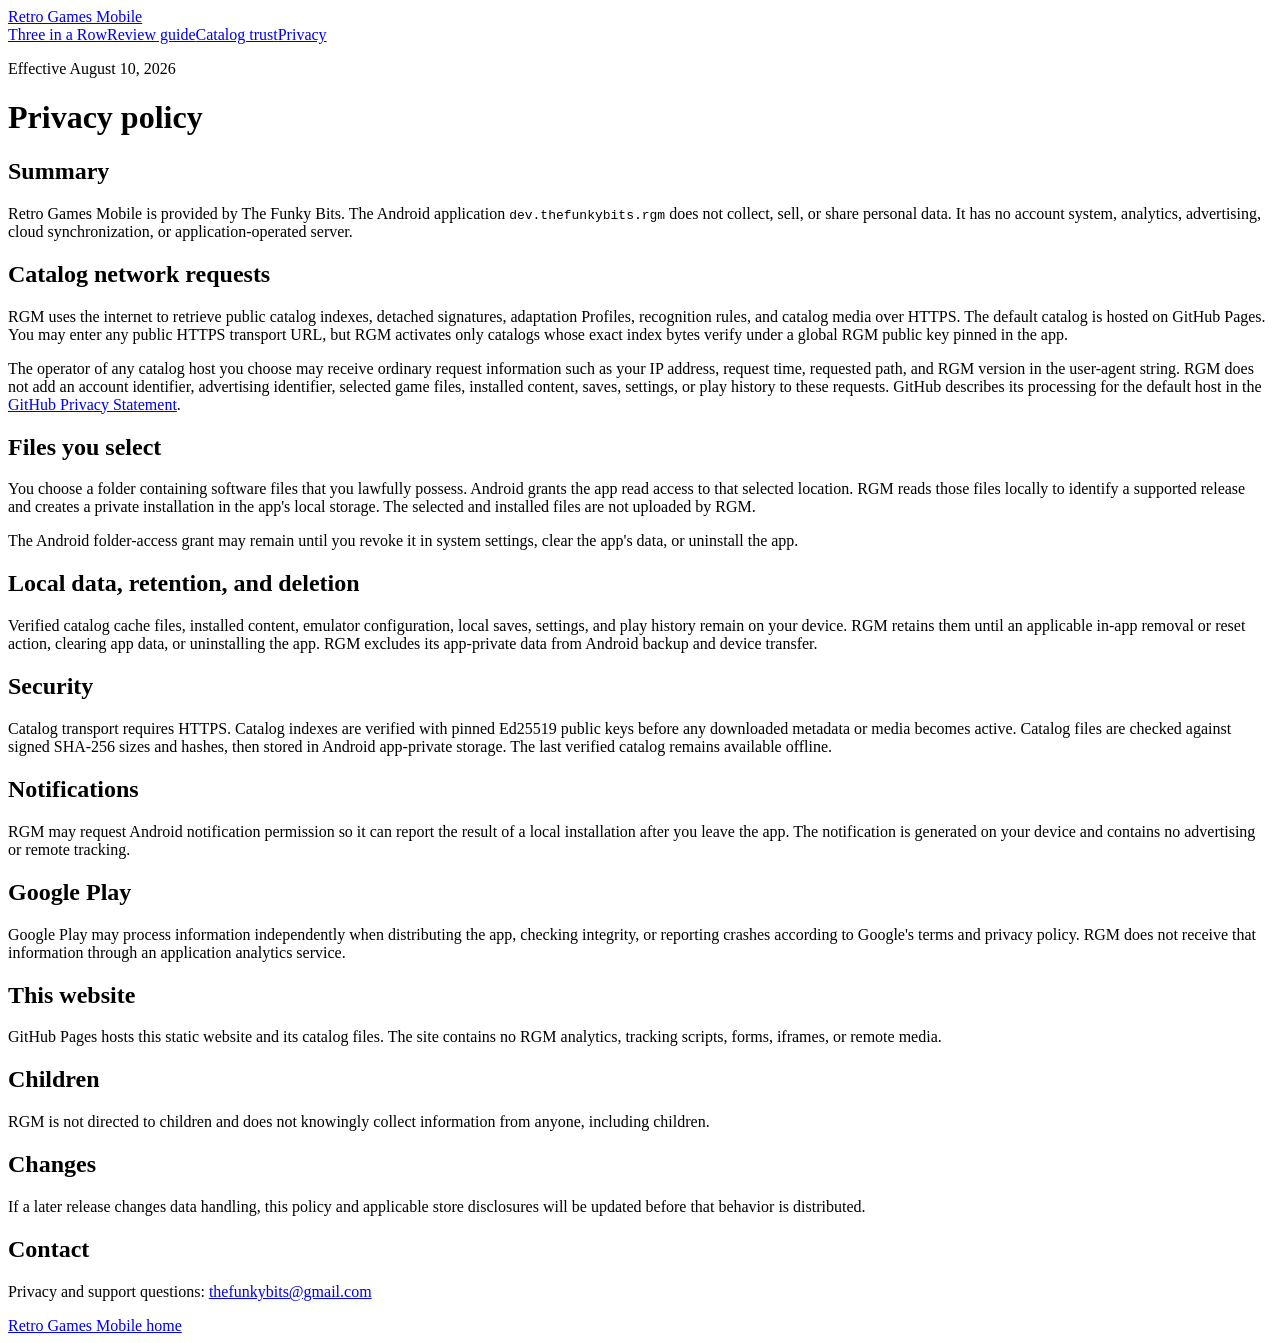
==== site/privacy/index.html @ 54763ea4 "Publish signed RGM catalogs and site" ====
<!doctype html>
<html lang="en">
<head>
  <meta charset="utf-8">
  <meta name="viewport" content="width=device-width, initial-scale=1">
  <meta name="description" content="Privacy policy for the Retro Games Mobile Android application.">
  <title>Privacy policy · Retro Games Mobile</title>
  <link rel="stylesheet" href="/rgm/assets/styles.css">
</head>
<body>
  <header class="site-header"><div class="header-inner">
    <a class="wordmark" href="/rgm/">Retro Games Mobile</a>
    <nav aria-label="Main navigation"><a href="/rgm/titles/three-in-a-row/">Three in a Row</a><a href="/rgm/review/">Review guide</a><a href="/rgm/trust/">Catalog trust</a><a href="/rgm/privacy/" aria-current="page">Privacy</a></nav>
  </div></header>
  <main class="page">
    <p class="kicker">Effective August 10, 2026</p>
    <h1>Privacy policy</h1>

    <h2>Summary</h2>
    <p>Retro Games Mobile is provided by The Funky Bits. The Android application <code>dev.thefunkybits.rgm</code> does not collect, sell, or share personal data. It has no account system, analytics, advertising, cloud synchronization, or application-operated server.</p>

    <h2>Catalog network requests</h2>
    <p>RGM uses the internet to retrieve public catalog indexes, detached signatures, adaptation Profiles, recognition rules, and catalog media over HTTPS. The default catalog is hosted on GitHub Pages. You may enter any public HTTPS transport URL, but RGM activates only catalogs whose exact index bytes verify under a global RGM public key pinned in the app.</p>
    <p>The operator of any catalog host you choose may receive ordinary request information such as your IP address, request time, requested path, and RGM version in the user-agent string. RGM does not add an account identifier, advertising identifier, selected game files, installed content, saves, settings, or play history to these requests. GitHub describes its processing for the default host in the <a href="https://docs.github.com/site-policy/privacy-policies/github-privacy-statement">GitHub Privacy Statement</a>.</p>

    <h2>Files you select</h2>
    <p>You choose a folder containing software files that you lawfully possess. Android grants the app read access to that selected location. RGM reads those files locally to identify a supported release and creates a private installation in the app's local storage. The selected and installed files are not uploaded by RGM.</p>
    <p>The Android folder-access grant may remain until you revoke it in system settings, clear the app's data, or uninstall the app.</p>

    <h2>Local data, retention, and deletion</h2>
    <p>Verified catalog cache files, installed content, emulator configuration, local saves, settings, and play history remain on your device. RGM retains them until an applicable in-app removal or reset action, clearing app data, or uninstalling the app. RGM excludes its app-private data from Android backup and device transfer.</p>

    <h2>Security</h2>
    <p>Catalog transport requires HTTPS. Catalog indexes are verified with pinned Ed25519 public keys before any downloaded metadata or media becomes active. Catalog files are checked against signed SHA-256 sizes and hashes, then stored in Android app-private storage. The last verified catalog remains available offline.</p>

    <h2>Notifications</h2>
    <p>RGM may request Android notification permission so it can report the result of a local installation after you leave the app. The notification is generated on your device and contains no advertising or remote tracking.</p>

    <h2>Google Play</h2>
    <p>Google Play may process information independently when distributing the app, checking integrity, or reporting crashes according to Google's terms and privacy policy. RGM does not receive that information through an application analytics service.</p>

    <h2>This website</h2>
    <p>GitHub Pages hosts this static website and its catalog files. The site contains no RGM analytics, tracking scripts, forms, iframes, or remote media.</p>

    <h2>Children</h2>
    <p>RGM is not directed to children and does not knowingly collect information from anyone, including children.</p>

    <h2>Changes</h2>
    <p>If a later release changes data handling, this policy and applicable store disclosures will be updated before that behavior is distributed.</p>

    <h2>Contact</h2>
    <p>Privacy and support questions: <a href="mailto:thefunkybits@gmail.com">thefunkybits@gmail.com</a></p>
    <footer><a href="/rgm/">Retro Games Mobile home</a></footer>
  </main>
</body>
</html>
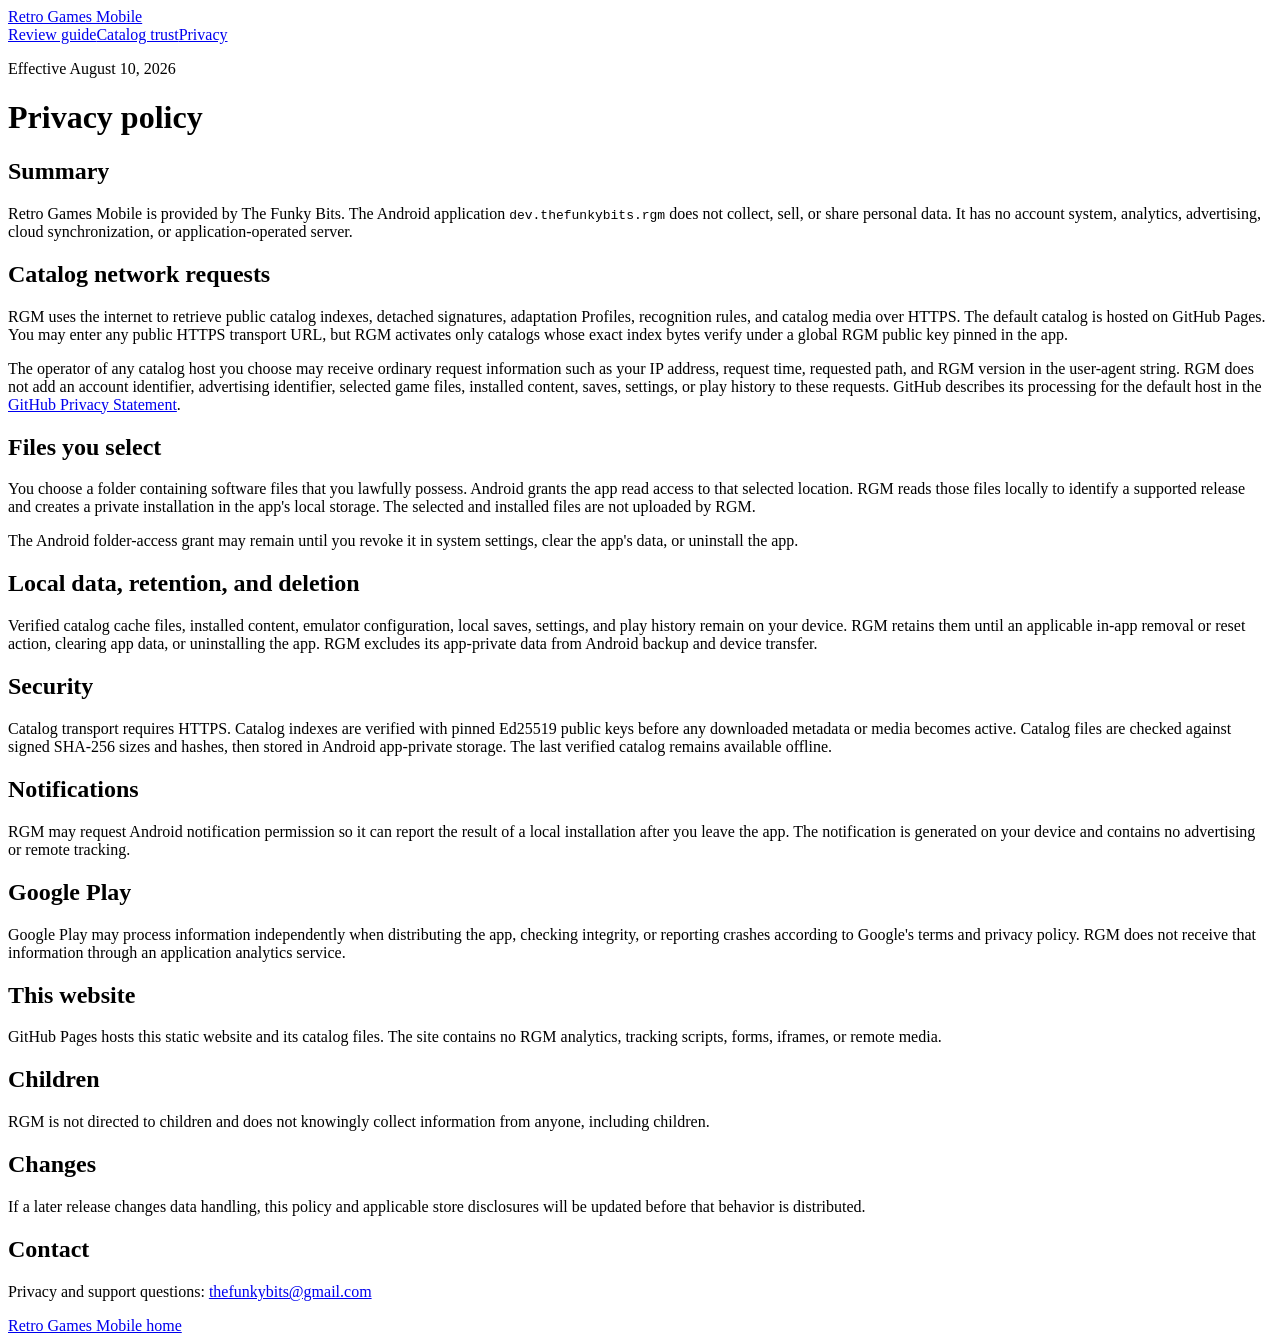
==== commit 76c6d17e: "Migrate publication to versioned catalog releases" ====
--- a/site/privacy/index.html
+++ b/site/privacy/index.html
@@ -10,7 +10,7 @@
 <body>
   <header class="site-header"><div class="header-inner">
     <a class="wordmark" href="/rgm/">Retro Games Mobile</a>
-    <nav aria-label="Main navigation"><a href="/rgm/titles/three-in-a-row/">Three in a Row</a><a href="/rgm/review/">Review guide</a><a href="/rgm/trust/">Catalog trust</a><a href="/rgm/privacy/" aria-current="page">Privacy</a></nav>
+    <nav aria-label="Main navigation"><a href="/rgm/review/">Review guide</a><a href="/rgm/trust/">Catalog trust</a><a href="/rgm/privacy/" aria-current="page">Privacy</a></nav>
   </div></header>
   <main class="page">
     <p class="kicker">Effective August 10, 2026</p>
